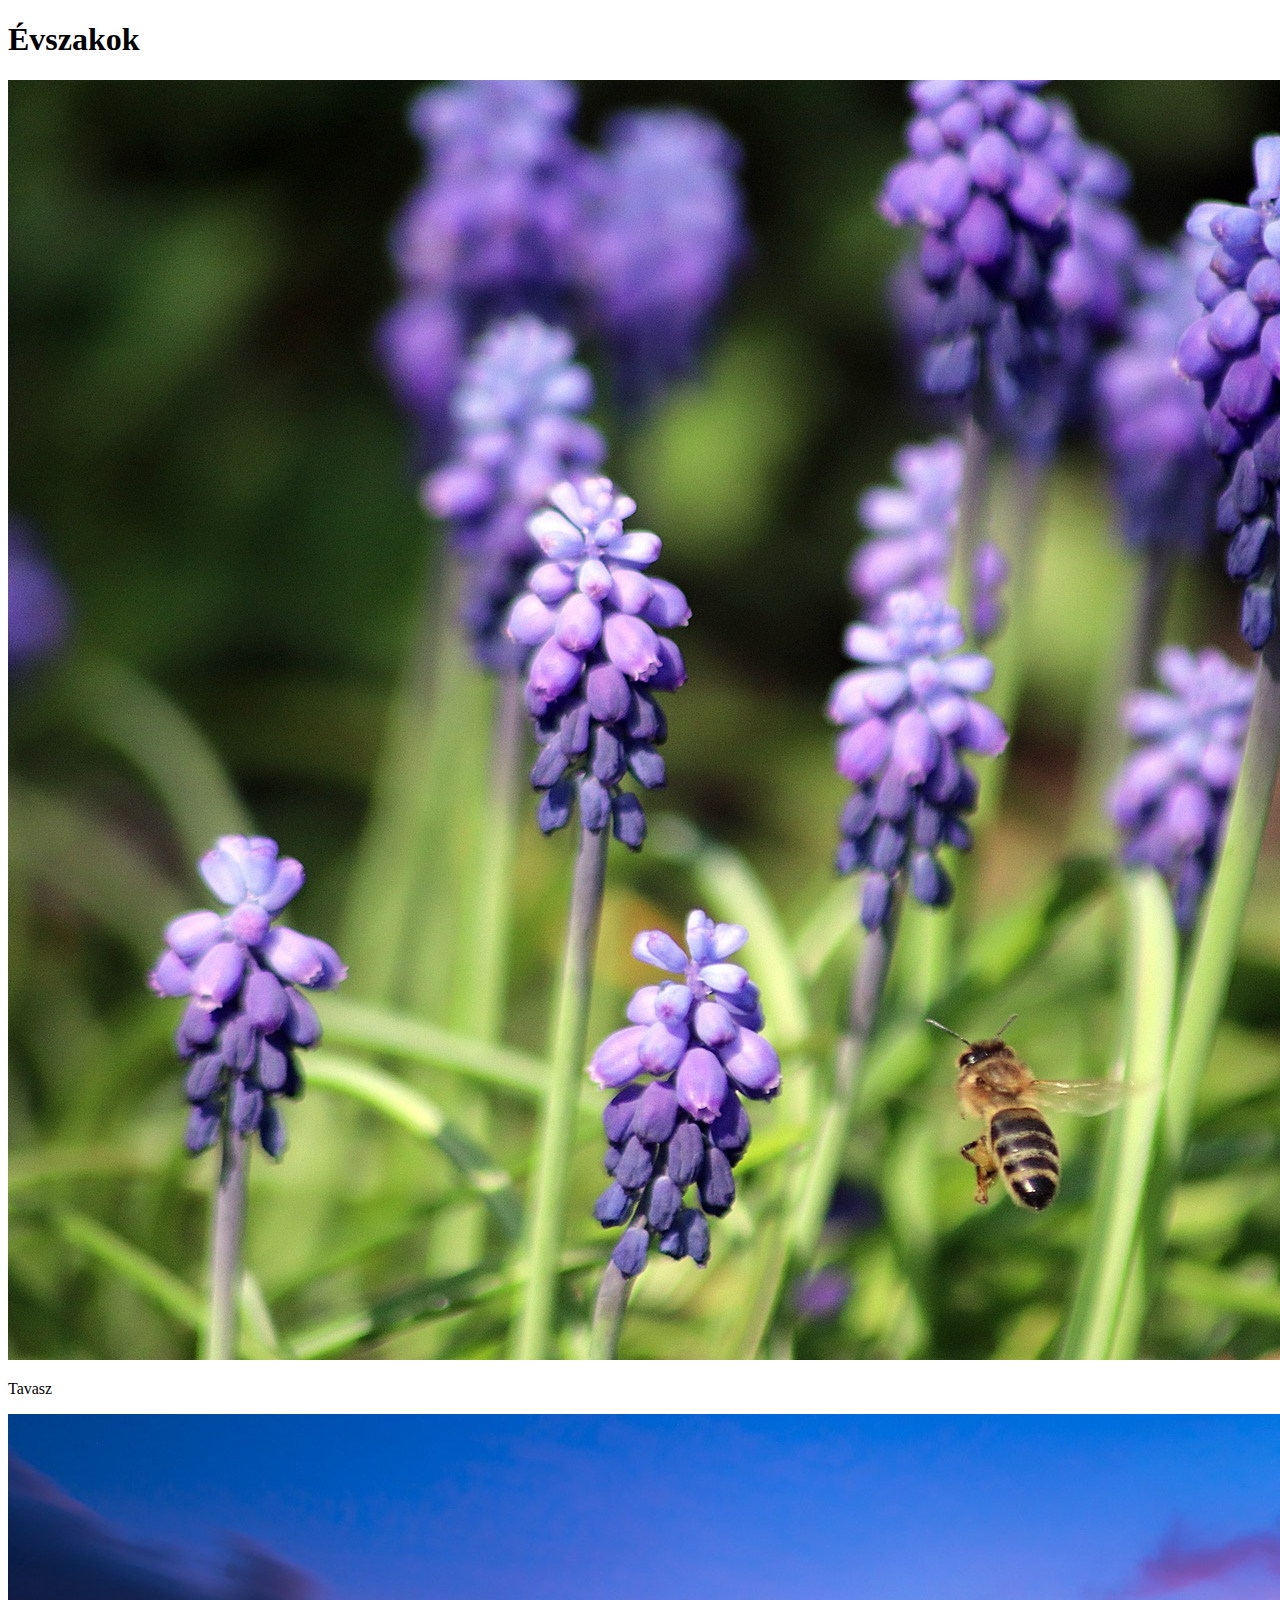
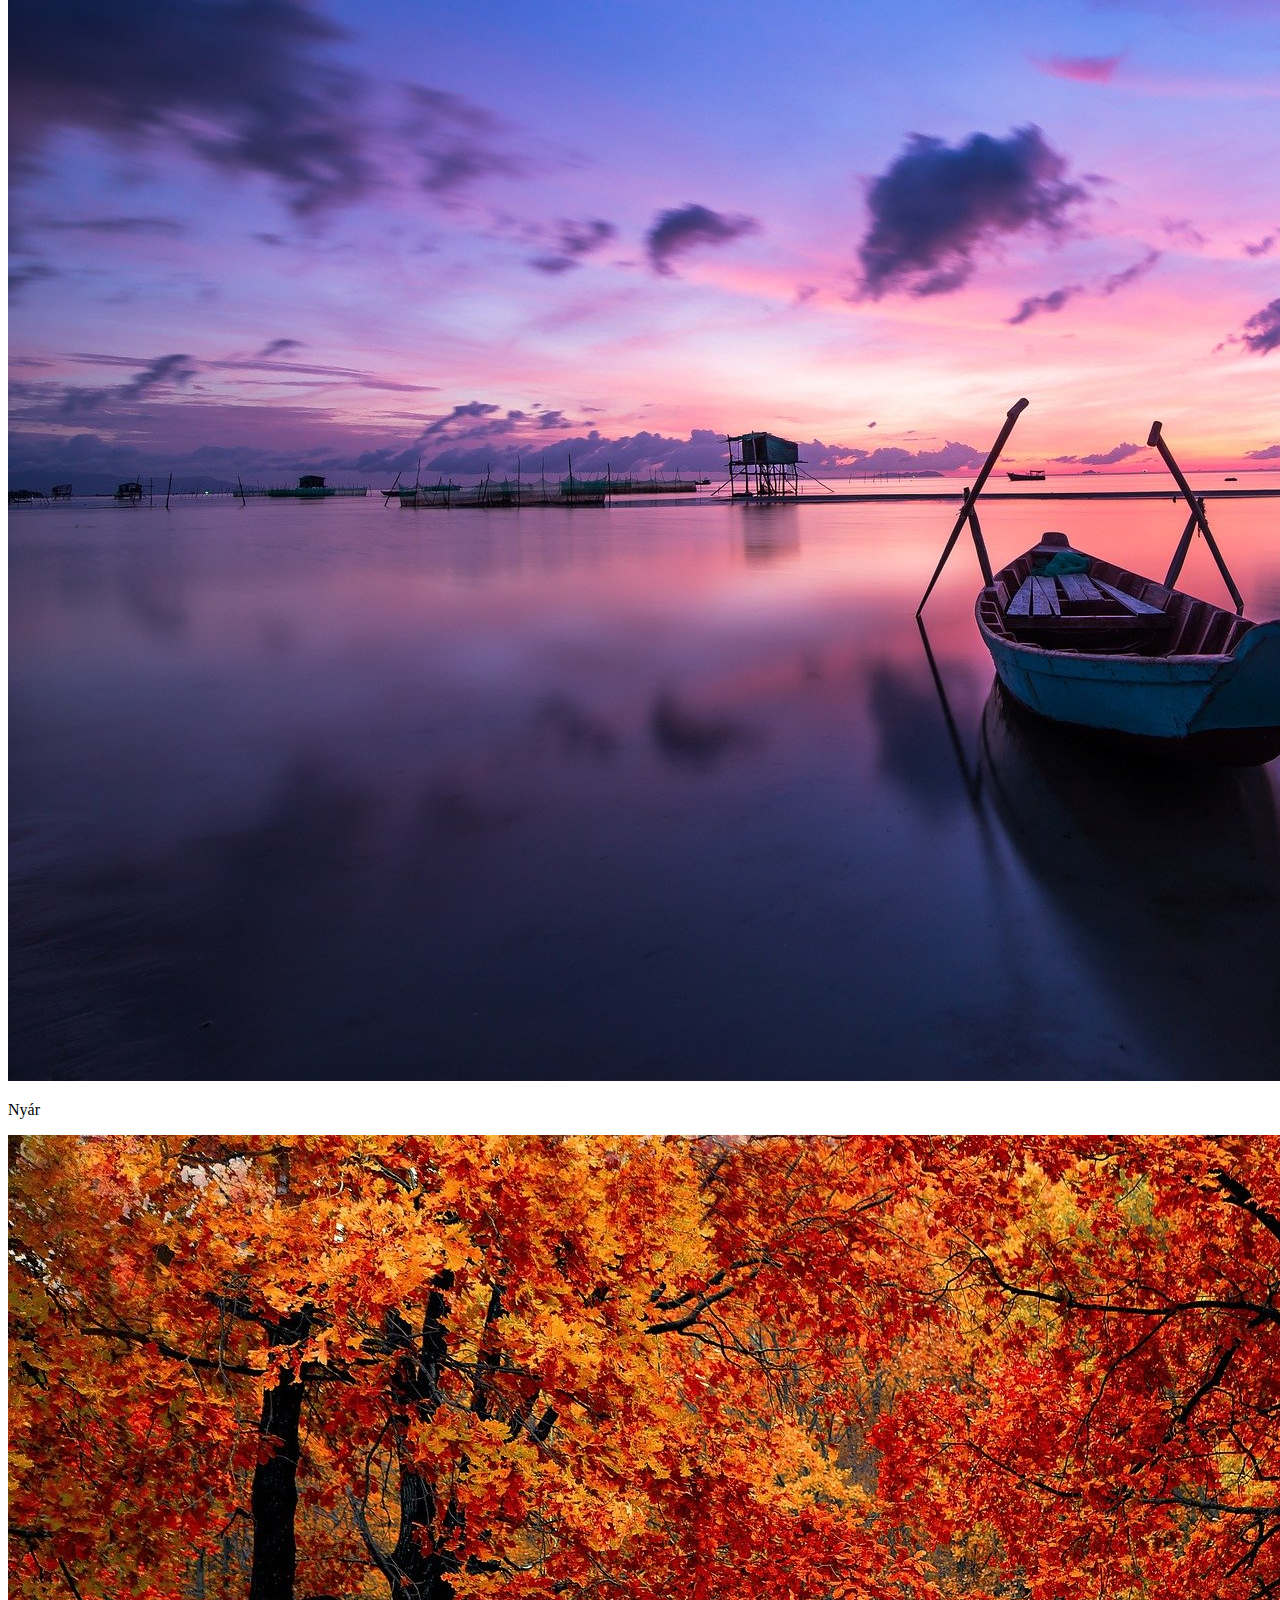
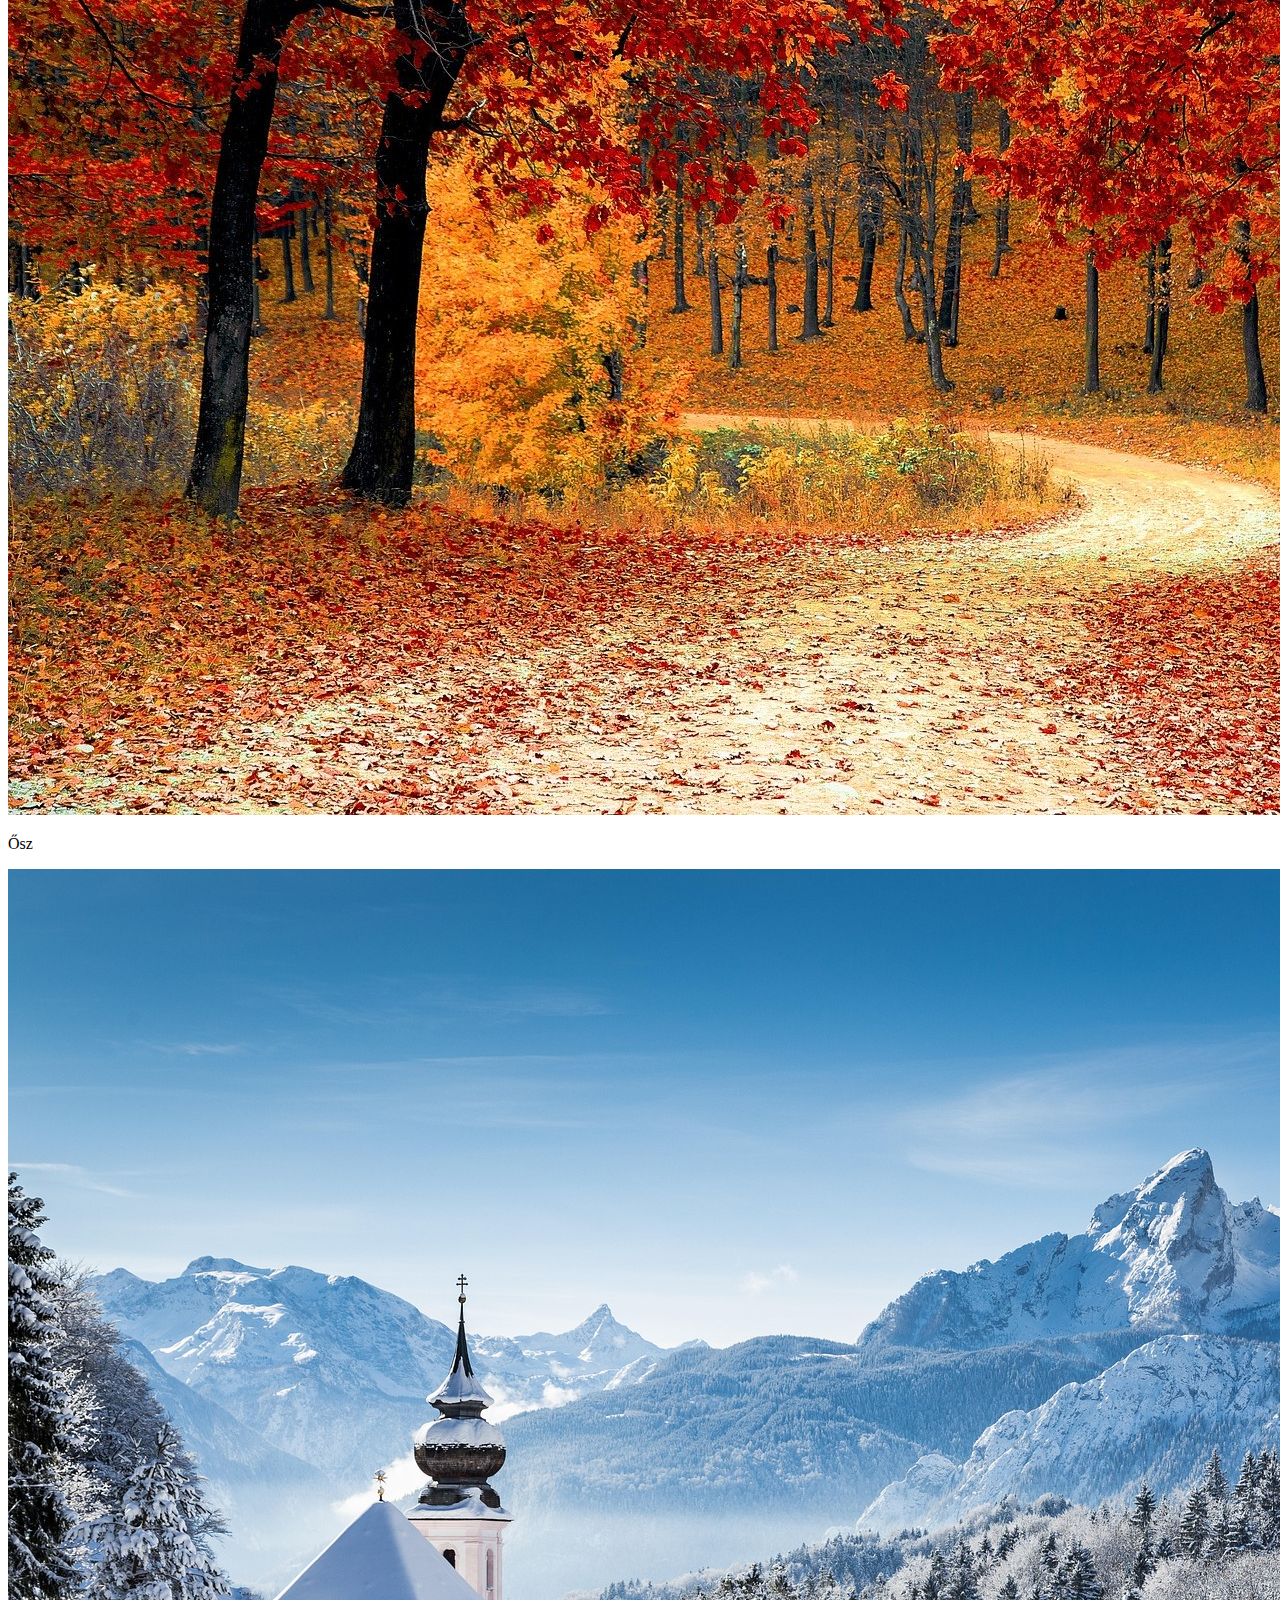
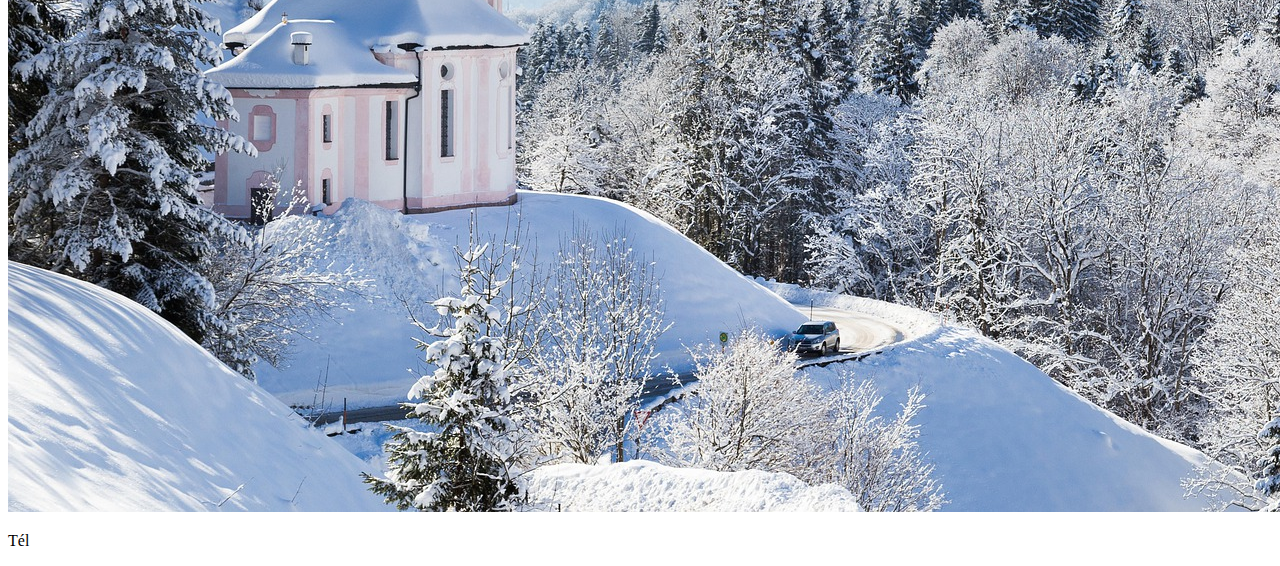
==== evszakok.html @ 0cd974ac "Add files via upload" ====
<!DOCTYPE html>
<html lang="hu">

<head>
    <meta charset="UTF-8">
    <meta http-equiv="X-UA-Compatible" content="IE=edge">
    <meta name="viewport" content="width=device-width, initial-scale=1.0">
    <link rel="stylesheet" href="style.css">
    <title>Dobozolás</title>
</head>

<body>
    <div class="content">

            <h1>Évszakok</h1>


        <div class="kepek">
            <img src="tavasz.jpg" alt="Tavasz">
            <p>Tavasz</p>
        </div>
        <div class="kepek">
            <img src="nyár.jpg" alt="Nyár">
            <p>Nyár</p>
        </div>
        <div class="kepek">
            <img src="ősz.jpg" alt="Ősz">
            <p>Ősz</p>
        </div>
        <div class="kepek">
            <img src="tél.jpg" alt="Tél">
            <p>Tél</p>
        </div>
    </div>

</body>

</html>
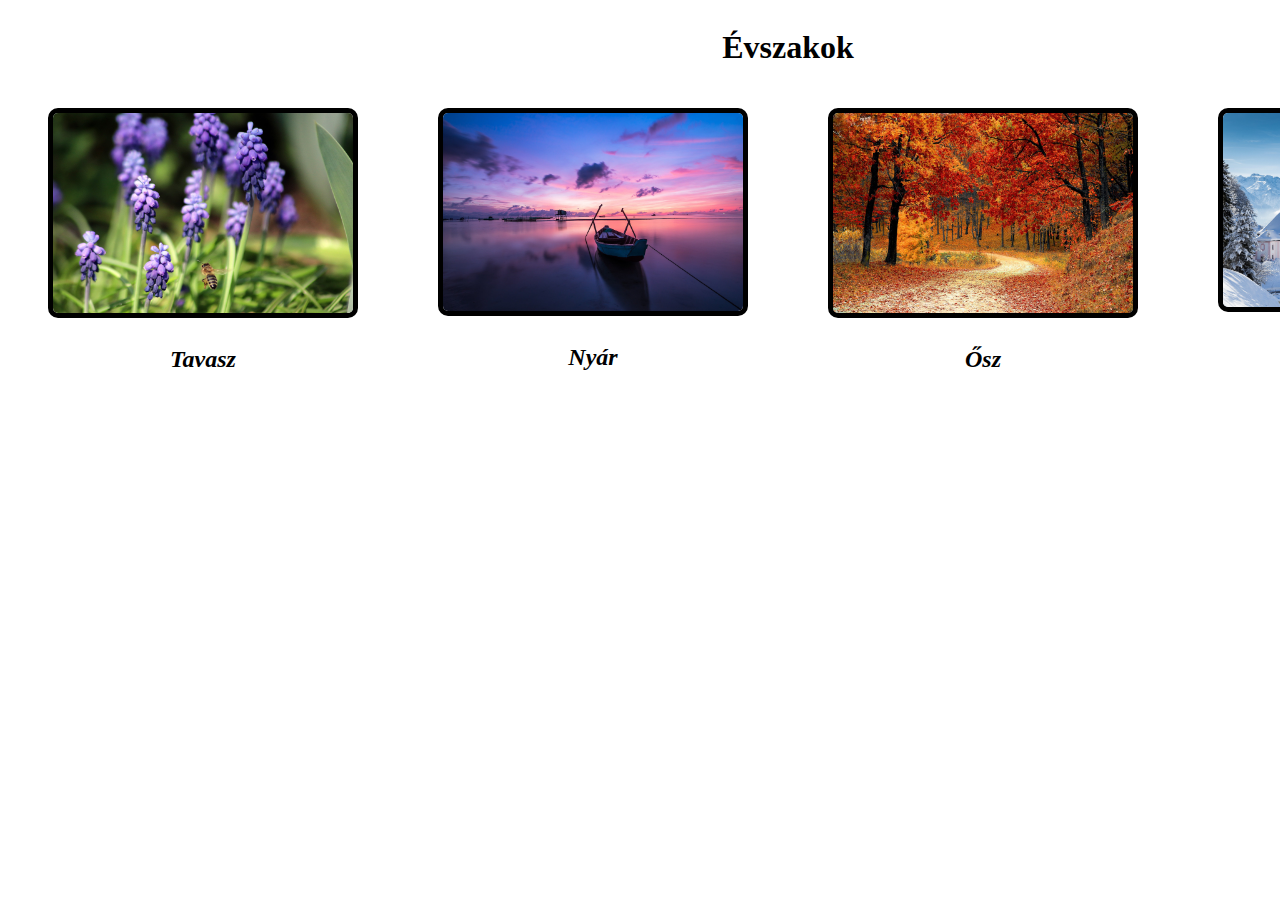
==== commit 1658354a: "Update evszakok.html" ====
--- a/evszakok.html
+++ b/evszakok.html
@@ -5,7 +5,7 @@
     <meta charset="UTF-8">
     <meta http-equiv="X-UA-Compatible" content="IE=edge">
     <meta name="viewport" content="width=device-width, initial-scale=1.0">
-    <link rel="stylesheet" href="style.css">
+    <link rel="stylesheet" href="Style.css">
     <title>Dobozolás</title>
 </head>
 
@@ -35,4 +35,4 @@
 
 </body>
 
-</html>+</html>
--- a/Style.css
+++ b/Style.css
@@ -0,0 +1,44 @@
+body {
+  background-color: white;
+}
+
+.content {
+  width: 1560px;
+  height: 400px;
+  margin-left: auto;
+  margin-right: auto;
+  text-align: center;
+}
+
+.kepek {
+  width: 330px;
+  height: 200px;
+  float: left;
+  margin-left: 30px;
+  margin-right: 30px;
+  margin-top: 100px;
+  transition: 1s;
+}
+
+.kepek:hover {
+  transform: scale(1.2);
+}
+
+h1 {
+  width: inherit;
+  position: absolute;
+  text-align: center;
+}
+
+img
+{
+width: 300px;
+  border-radius: 10px;
+  border: 5px solid black;
+}
+
+p{
+  font-size: x-large;
+  font-style: oblique;
+  font-weight: bold;
+}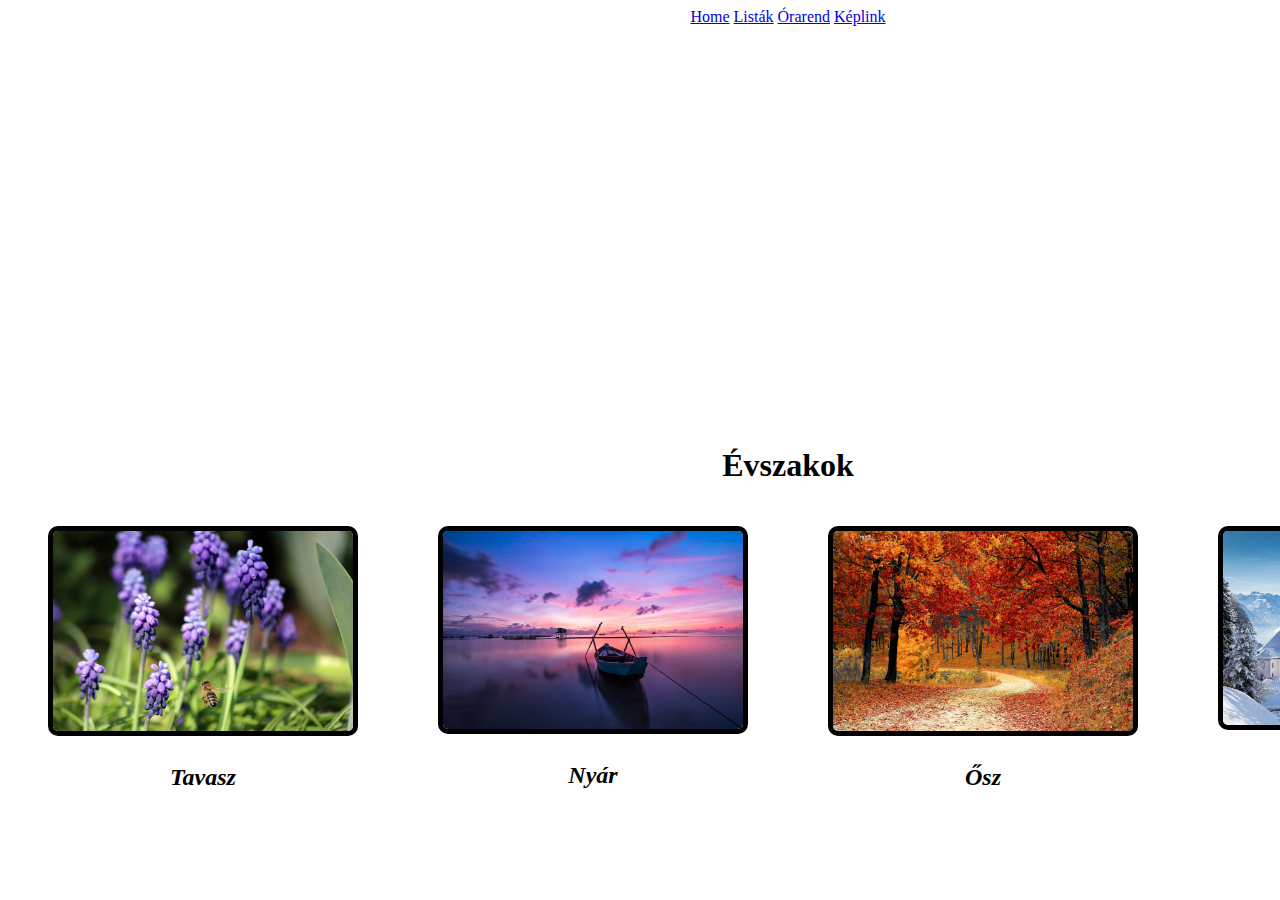
==== commit 800436ae: "Add files via upload" ====
--- a/evszakok.html
+++ b/evszakok.html
@@ -2,15 +2,44 @@
 <html lang="hu">
 
 <head>
+    <link rel="stylesheet" href="navigacio.css">
     <meta charset="UTF-8">
     <meta http-equiv="X-UA-Compatible" content="IE=edge">
     <meta name="viewport" content="width=device-width, initial-scale=1.0">
     <link rel="stylesheet" href="Style.css">
-    <title>Dobozolás</title>
+    <title>Évszakok</title>
+
+    <link rel="apple-touch-icon" sizes="57x57" href="favicon/favicon/apple-icon-57x57.png">
+  <link rel="apple-touch-icon" sizes="60x60" href="favicon/favicon/apple-icon-60x60.png">
+  <link rel="apple-touch-icon" sizes="72x72" href="favicon/favicon/apple-icon-72x72.png">
+  <link rel="apple-touch-icon" sizes="76x76" href="favicon/favicon/apple-icon-76x76.png">
+  <link rel="apple-touch-icon" sizes="114x114" href="favicon/favicon/apple-icon-114x114.png">
+  <link rel="apple-touch-icon" sizes="120x120" href="favicon/favicon/apple-icon-120x120.png">
+  <link rel="apple-touch-icon" sizes="144x144" href="favicon/favicon/apple-icon-144x144.png">
+  <link rel="apple-touch-icon" sizes="152x152" href="favicon/favicon/apple-icon-152x152.png">
+  <link rel="apple-touch-icon" sizes="180x180" href="favicon/favicon/apple-icon-180x180.png">
+  <link rel="icon" type="image/png" sizes="192x192" href="favicon/favicon/android-icon-192x192.png">
+  <link rel="icon" type="image/png" sizes="32x32" href="favicon/favicon/favicon-32x32.png">
+  <link rel="icon" type="image/png" sizes="96x96" href="favicon/favicon/favicon-96x96.png">
+  <link rel="icon" type="image/png" sizes="16x16" href="favicon/favicon/favicon-16x16.png">
+  <link rel="manifest" href="favicon/favicon/manifest.json">
+  <meta name="msapplication-TileColor" content="#ffffff">
+  <meta name="msapplication-TileImage" content="favicon/favicon/ms-icon-144x144.png">
+  <meta name="theme-color" content="#ffffff">
+
 </head>
 
 <body>
     <div class="content">
+
+        <div  class="sidebar">
+            <a class="active" href="https://tbence0.github.io/kollazs/index.html">Home</a>
+            <a href="https://tbence0.github.io/kollazs/listak.html">Listák</a>
+            <a href="https://tbence0.github.io/kollazs/orarend.html">Órarend</a>
+            <a class="keplink" href="https://tbence0.github.io/kollazs/keplink.html">Képlink</a>
+          </div>
+          <div class="content">
+          </div>
 
             <h1>Évszakok</h1>
 
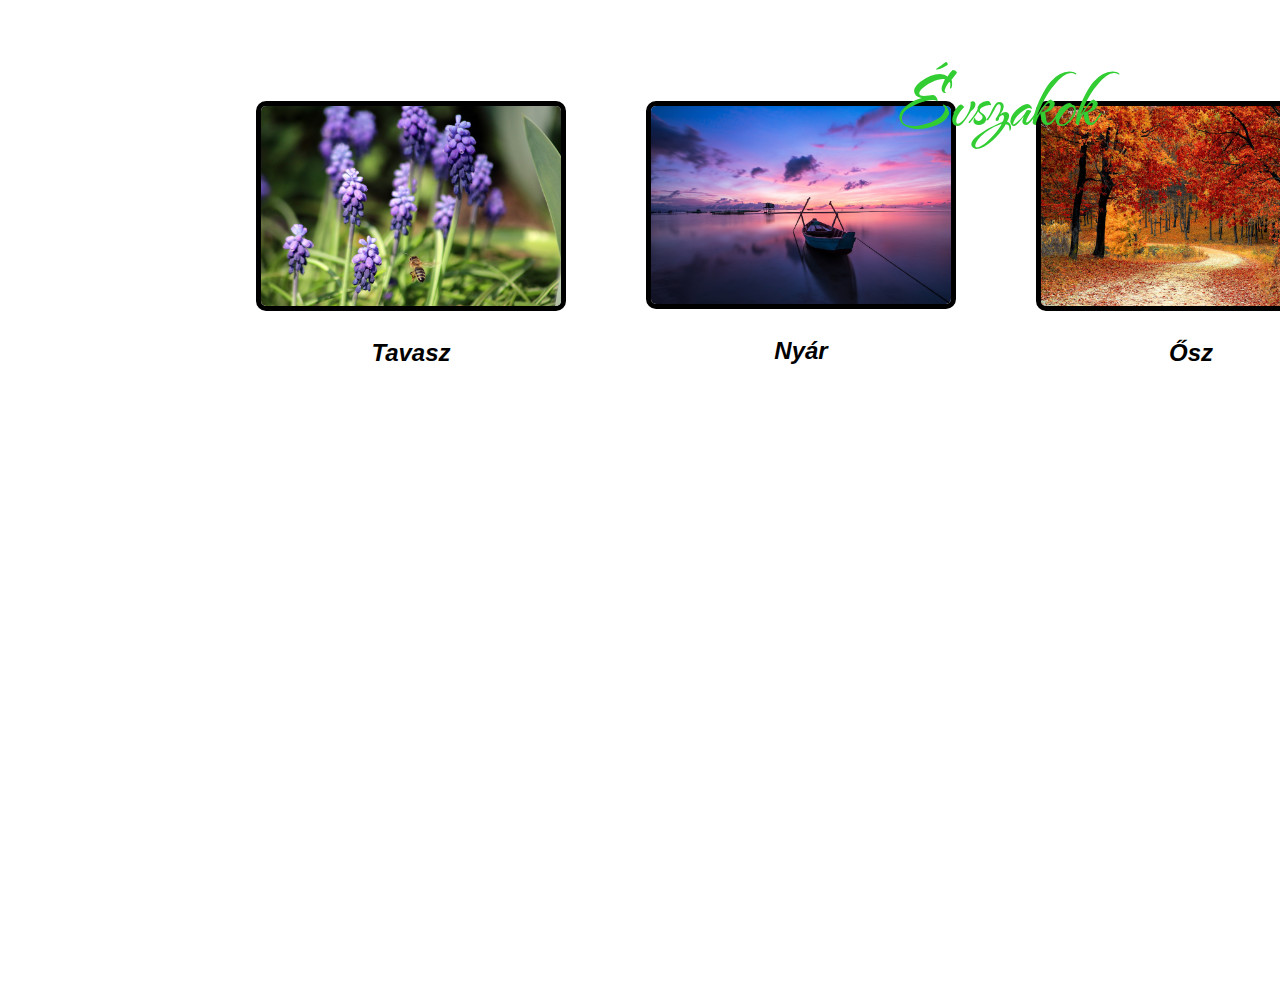
==== commit b639e595: "Add files via upload" ====
--- a/evszakok.html
+++ b/evszakok.html
@@ -2,7 +2,8 @@
 <html lang="hu">
 
 <head>
-    <link rel="stylesheet" href="navigacio.css">
+
+    <link rel="stylesheet" href="navi.css">
     <meta charset="UTF-8">
     <meta http-equiv="X-UA-Compatible" content="IE=edge">
     <meta name="viewport" content="width=device-width, initial-scale=1.0">
@@ -32,15 +33,6 @@
 <body>
     <div class="content">
 
-        <div  class="sidebar">
-            <a class="active" href="https://tbence0.github.io/kollazs/index.html">Home</a>
-            <a href="https://tbence0.github.io/kollazs/listak.html">Listák</a>
-            <a href="https://tbence0.github.io/kollazs/orarend.html">Órarend</a>
-            <a class="keplink" href="https://tbence0.github.io/kollazs/keplink.html">Képlink</a>
-          </div>
-          <div class="content">
-          </div>
-
             <h1>Évszakok</h1>
 
 
--- a/navi.css
+++ b/navi.css
@@ -0,0 +1,95 @@
+@import url('https://fonts.googleapis.com/css2?family=The+Nautigal:wght@700&display=swap');
+
+.footer {
+    position: fixed;
+    left: 0;
+    bottom: 0;
+    width: 100%;
+    background-color: darkgreen;
+    color: white;
+    text-align: center;
+}
+
+h1 {
+    font-family: 'The Nautigal', cursive;
+    font-size: 80px;
+    color: limegreen;
+}
+
+h2 {
+    color: green;
+}
+
+body {
+    margin: 0;
+    font-family: "Lato", sans-serif;
+}
+
+button {
+    border-radius: 25px;
+    background-color: darkcyan;
+}
+
+a {
+    color: aqua;
+    text-decoration: none;
+}
+
+.sidebar {
+    margin: 0;
+    padding: 0;
+    width: 200px;
+    background-color: #f1f1f1;
+    position: fixed;
+    height: 100%;
+    overflow: auto;
+}
+
+.sidebar a {
+    display: block;
+    color: black;
+    padding: 16px;
+    text-decoration: none;
+    background-color: lime;
+}
+
+.sidebar a.active {
+    font-family: 'Rubik Beastly', cursive;
+    font-size: 30px;
+    background-color: #04AA6D;
+    color: white;
+}
+
+.sidebar a:hover:not(.active) {
+    background-color: #555;
+    color: white;
+}
+
+div.content {
+    margin-left: 200px;
+    padding: 1px 16px;
+    height: 1000px;
+}
+
+@media screen and (max-width: 700px) {
+    .sidebar {
+        width: 100%;
+        height: auto;
+        position: relative;
+    }
+
+    .sidebar a {
+        float: left;
+    }
+
+    div.content {
+        margin-left: 0;
+    }
+}
+
+@media screen and (max-width: 400px) {
+    .sidebar a {
+        text-align: center;
+        float: none;
+    }
+}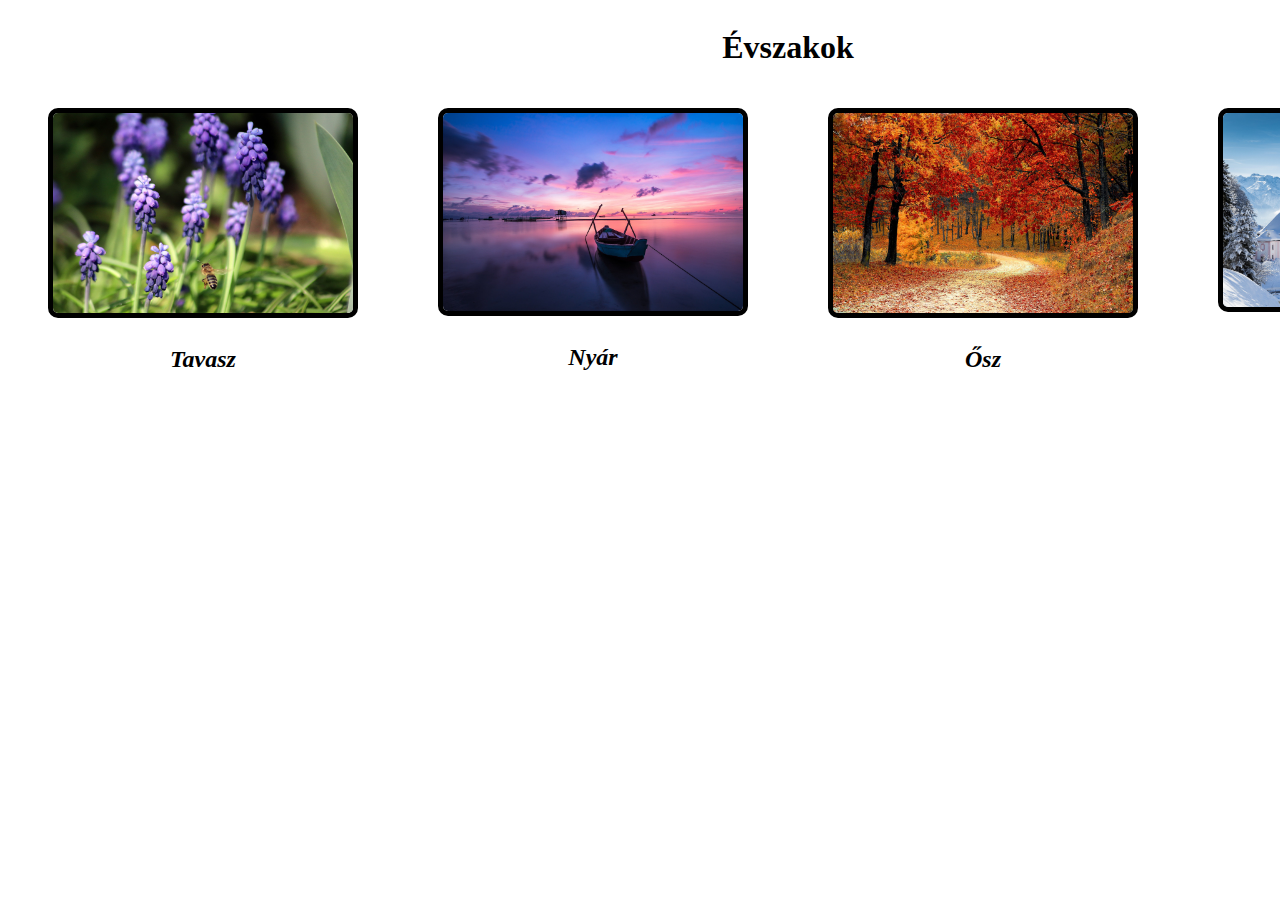
==== commit 77994eb4: "Add files via upload" ====
--- a/evszakok.html
+++ b/evszakok.html
@@ -3,12 +3,12 @@
 
 <head>
 
-    <link rel="stylesheet" href="navi.css">
+    <link rel="stylesheet" href="navigacio.css">
     <meta charset="UTF-8">
     <meta http-equiv="X-UA-Compatible" content="IE=edge">
     <meta name="viewport" content="width=device-width, initial-scale=1.0">
     <link rel="stylesheet" href="Style.css">
-    <title>Évszakok</title>
+    <title>Dobozolás</title>
 
     <link rel="apple-touch-icon" sizes="57x57" href="favicon/favicon/apple-icon-57x57.png">
   <link rel="apple-touch-icon" sizes="60x60" href="favicon/favicon/apple-icon-60x60.png">
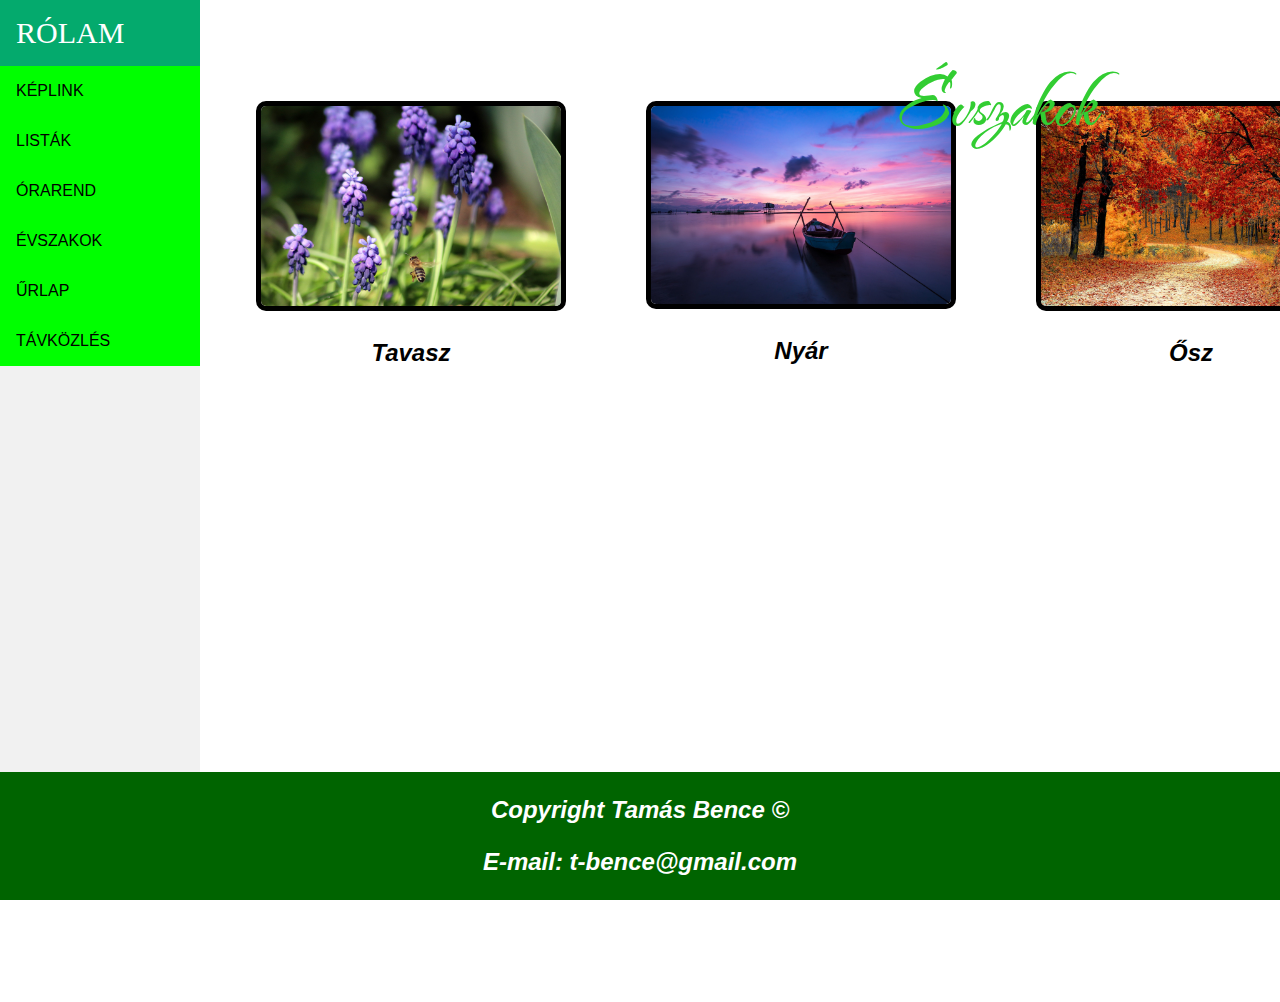
==== commit 6237dda3: "Add files via upload" ====
--- a/evszakok.html
+++ b/evszakok.html
@@ -3,12 +3,12 @@
 
 <head>
 
-    <link rel="stylesheet" href="navigacio.css">
+    <link rel="stylesheet" href="navi.css">
     <meta charset="UTF-8">
     <meta http-equiv="X-UA-Compatible" content="IE=edge">
     <meta name="viewport" content="width=device-width, initial-scale=1.0">
     <link rel="stylesheet" href="Style.css">
-    <title>Dobozolás</title>
+    <title>Évszakok</title>
 
     <link rel="apple-touch-icon" sizes="57x57" href="favicon/favicon/apple-icon-57x57.png">
   <link rel="apple-touch-icon" sizes="60x60" href="favicon/favicon/apple-icon-60x60.png">
@@ -31,6 +31,15 @@
 </head>
 
 <body>
+    <div class="sidebar">
+        <a class="active" href="https://tbence0.github.io/kollazs/">RÓLAM</a>
+        <a href="https://tbence0.github.io/kollazs/keplink.html">KÉPLINK</a>
+        <a href="https://tbence0.github.io/kollazs/listak.html">LISTÁK</a>
+        <a href="https://tbence0.github.io/kollazs/orarend.html">ÓRAREND</a>
+        <a href="https://tbence0.github.io/kollazs/evszakok.html">ÉVSZAKOK</a>
+        <a href="https://tbence0.github.io/kollazs/urlap.html">ŰRLAP</a>
+        <a href="https://pepe1125.github.io/kollazs/Informatika és távközlési alapok I. Héczei_Ádám.pdf">TÁVKÖZLÉS</a>
+      </div>
     <div class="content">
 
             <h1>Évszakok</h1>
@@ -53,7 +62,10 @@
             <p>Tél</p>
         </div>
     </div>
-
+    <div class="footer">
+        <p>Copyright Tamás Bence © </p>
+        <p>E-mail: t-bence@gmail.com</p>
+      </div>
 </body>
 
 </html>
--- a/navi.css
+++ b/navi.css
@@ -0,0 +1,95 @@
+@import url('https://fonts.googleapis.com/css2?family=The+Nautigal:wght@700&display=swap');
+
+.footer {
+    position: fixed;
+    left: 0;
+    bottom: 0;
+    width: 100%;
+    background-color: darkgreen;
+    color: white;
+    text-align: center;
+}
+
+h1 {
+    font-family: 'The Nautigal', cursive;
+    font-size: 80px;
+    color: limegreen;
+}
+
+h2 {
+    color: green;
+}
+
+body {
+    margin: 0;
+    font-family: "Lato", sans-serif;
+}
+
+button {
+    border-radius: 25px;
+    background-color: darkcyan;
+}
+
+a {
+    color: aqua;
+    text-decoration: none;
+}
+
+.sidebar {
+    margin: 0;
+    padding: 0;
+    width: 200px;
+    background-color: #f1f1f1;
+    position: fixed;
+    height: 100%;
+    overflow: auto;
+}
+
+.sidebar a {
+    display: block;
+    color: black;
+    padding: 16px;
+    text-decoration: none;
+    background-color: lime;
+}
+
+.sidebar a.active {
+    font-family: 'Rubik Beastly', cursive;
+    font-size: 30px;
+    background-color: #04AA6D;
+    color: white;
+}
+
+.sidebar a:hover:not(.active) {
+    background-color: #555;
+    color: white;
+}
+
+div.content {
+    margin-left: 200px;
+    padding: 1px 16px;
+    height: 1000px;
+}
+
+@media screen and (max-width: 700px) {
+    .sidebar {
+        width: 100%;
+        height: auto;
+        position: relative;
+    }
+
+    .sidebar a {
+        float: left;
+    }
+
+    div.content {
+        margin-left: 0;
+    }
+}
+
+@media screen and (max-width: 400px) {
+    .sidebar a {
+        text-align: center;
+        float: none;
+    }
+}